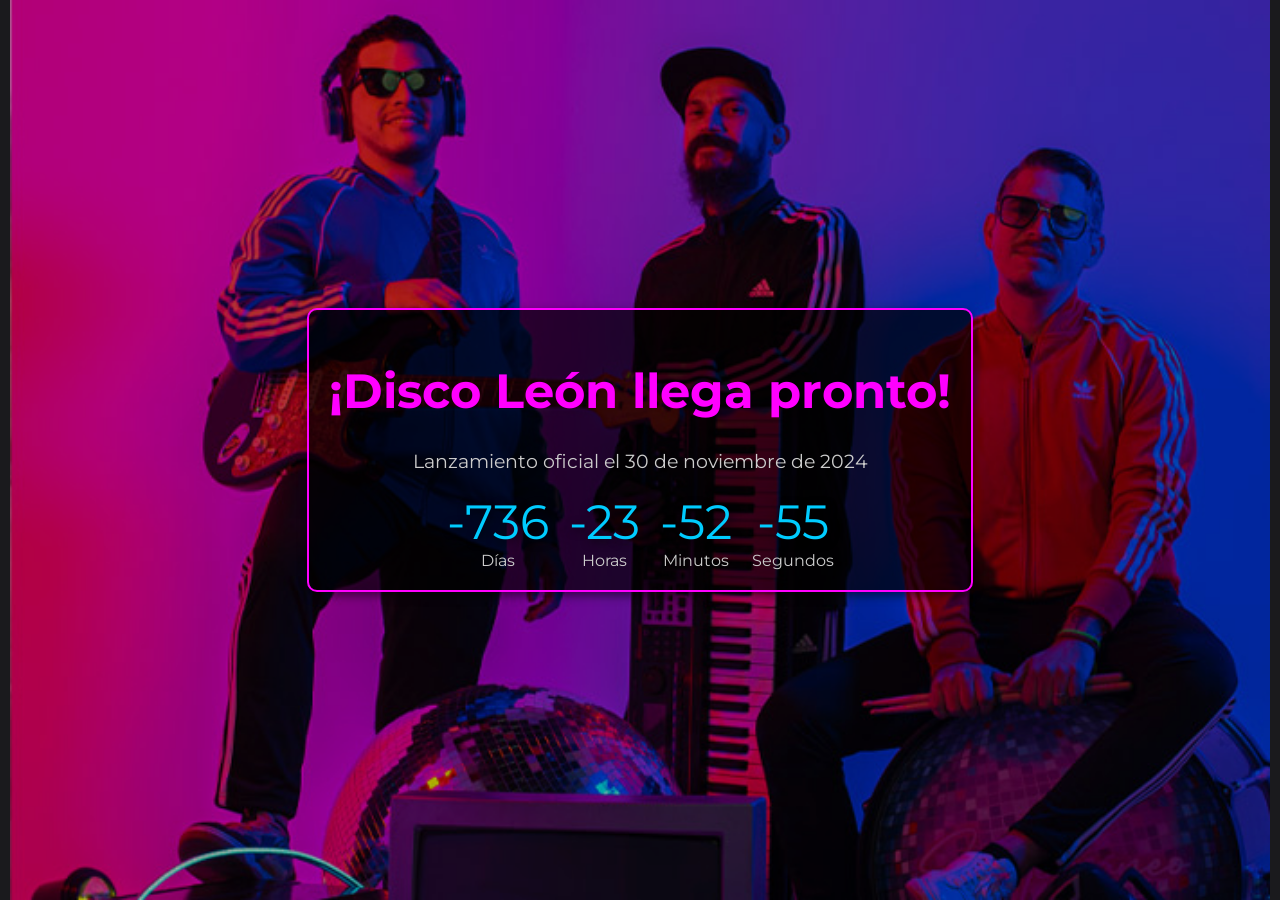
==== index.html @ 1c1200a1 "Add files via upload" ====
<!DOCTYPE html>
<html lang="es">
<head>
    <meta charset="UTF-8">
    <meta http-equiv="X-UA-Compatible" content="IE=edge">
    <meta name="viewport" content="width=device-width, initial-scale=1.0">
    <title>Subterráneo - Disco León</title>
    <!-- Incluir la fuente Montserrat desde Google Fonts -->
    <link href="https://fonts.googleapis.com/css2?family=Montserrat:wght@400;700&display=swap" rel="stylesheet">
    <link rel="stylesheet" href="styles.css">
    <!-- Enlace del ícono -->
    <link rel="icon" href="icono.png" type="image/png">
    
    <!-- Open Graph Meta Tags para Social Cards -->
    <meta property="og:title" content="Subterráneo - Disco León">
    <meta property="og:description" content="¡Disco León llega pronto! Lanzamiento oficial el 30 de noviembre de 2024.">
    <meta property="og:image" content="subte-1.jpg">
    <meta property="og:url" content="https://subterraneomusic.com">
    <meta property="og:type" content="website">
    <meta property="og:locale" content="es_ES">

    <!-- Twitter Card Meta Tags -->
    <meta name="twitter:card" content="summary_large_image">
    <meta name="twitter:title" content="Subterráneo - Disco León">
    <meta name="twitter:description" content="¡Disco León llega pronto! Lanzamiento oficial el 30 de noviembre de 2024.">
    <meta name="twitter:image" content="subte-1.jpg">

<!-- Google tag (gtag.js) -->
<script async src="https://www.googletagmanager.com/gtag/js?id=G-4E923NB3HQ"></script>
<script>
  window.dataLayer = window.dataLayer || [];
  function gtag(){dataLayer.push(arguments);}
  gtag('js', new Date());

  gtag('config', 'G-4E923NB3HQ');
</script>
</head>
<body>

    <!-- Contenedor principal con imagen de fondo -->
    <div class="countdown-container">
        <h1 class="title">¡Disco León llega pronto!</h1>
        <p class="subtitle">Lanzamiento oficial el 30 de noviembre de 2024</p>
        <div id="countdown" class="countdown">
            <div class="time">
                <span id="days" class="number">00</span>
                <span class="label">Días</span>
            </div>
            <div class="time">
                <span id="hours" class="number">00</span>
                <span class="label">Horas</span>
            </div>
            <div class="time">
                <span id="minutes" class="number">00</span>
                <span class="label">Minutos</span>
            </div>
            <div class="time">
                <span id="seconds" class="number">00</span>
                <span class="label">Segundos</span>
            </div>
        </div>
    </div>

    <script>
        // Script para la cuenta regresiva
        const countdown = () => {
            const countDate = new Date('November 30, 2024 00:00:00').getTime();
            const now = new Date().getTime();
            const gap = countDate - now;

            const second = 1000;
            const minute = second * 60;
            const hour = minute * 60;
            const day = hour * 24;

            const textDay = Math.floor(gap / day);
            const textHour = Math.floor((gap % day) / hour);
            const textMinute = Math.floor((gap % hour) / minute);
            const textSecond = Math.floor((gap % minute) / second);

            document.getElementById('days').innerText = textDay;
            document.getElementById('hours').innerText = textHour;
            document.getElementById('minutes').innerText = textMinute;
            document.getElementById('seconds').innerText = textSecond;
        };

        setInterval(countdown, 1000);
    </script>
</body>
</html>
---- styles.css ----
body {
    font-family: 'Montserrat', sans-serif;
    margin: 0;
    padding: 0;
    display: flex;
    justify-content: center;
    align-items: center;
    height: 100vh;
    background-color: #1a1a1d;
    color: #ffffff;
    text-align: center;
}

.countdown-container {
    padding: 20px;
    border: 2px solid #ff00ff;
    border-radius: 10px;
    background: rgba(0, 0, 0, 0.7);
    box-shadow: 0 4px 10px rgba(0, 0, 0, 0.5);
    display: flex;
    flex-direction: column;
    align-items: center;
    position: relative;
    z-index: 1;
}

/* Ajuste de la imagen de fondo */
body::before {
    content: '';
    position: absolute;
    top: 0;
    left: 0;
    width: 100%;
    height: 100%;
    background: url('subte-1.jpg') no-repeat center top;
    background-size: contain;
    z-index: -1;
    filter: brightness(0.7);
}

.title {
    font-size: 3rem;
    color: #ff00ff;
    margin-bottom: 10px;
}

.subtitle {
    font-size: 1.2rem;
    margin-bottom: 20px;
    color: #cccccc;
}

.countdown {
    display: flex;
    gap: 20px;
    justify-content: center;
}

.time {
    display: flex;
    flex-direction: column;
    align-items: center;
}

.number {
    font-size: 3rem;
    color: #00ccff;
    text-shadow: 2px 2px 10px rgba(0, 0, 0, 0.7);
}

.label {
    font-size: 1rem;
    color: #cccccc;
}

/* Estilos del formulario de suscripción */
.subscription-form {
    margin-top: 30px;
    text-align: center;
}

.subscription-title {
    font-size: 1.8rem;
    color: #ff00ff;
    margin-bottom: 10px;
}

.subscription-text {
    font-size: 1rem;
    color: #cccccc;
    margin-bottom: 15px;
}

.form {
    display: flex;
    flex-direction: column;
    align-items: center;
}

.input-email {
    padding: 10px 15px;
    width: 300px;
    border: 2px solid #00ccff;
    border-radius: 5px;
    margin-bottom: 10px;
    outline: none;
    font-size: 1rem;
    color: #1a1a1d;
}

.btn-subscribe {
    padding: 10px 20px;
    background-color: #ff00ff;
    border: none;
    border-radius: 5px;
    color: #ffffff;
    font-weight: bold;
    font-size: 1rem;
    cursor: pointer;
    transition: background-color 0.3s;
}

.btn-subscribe:hover {
    background-color: #e600e6;
}
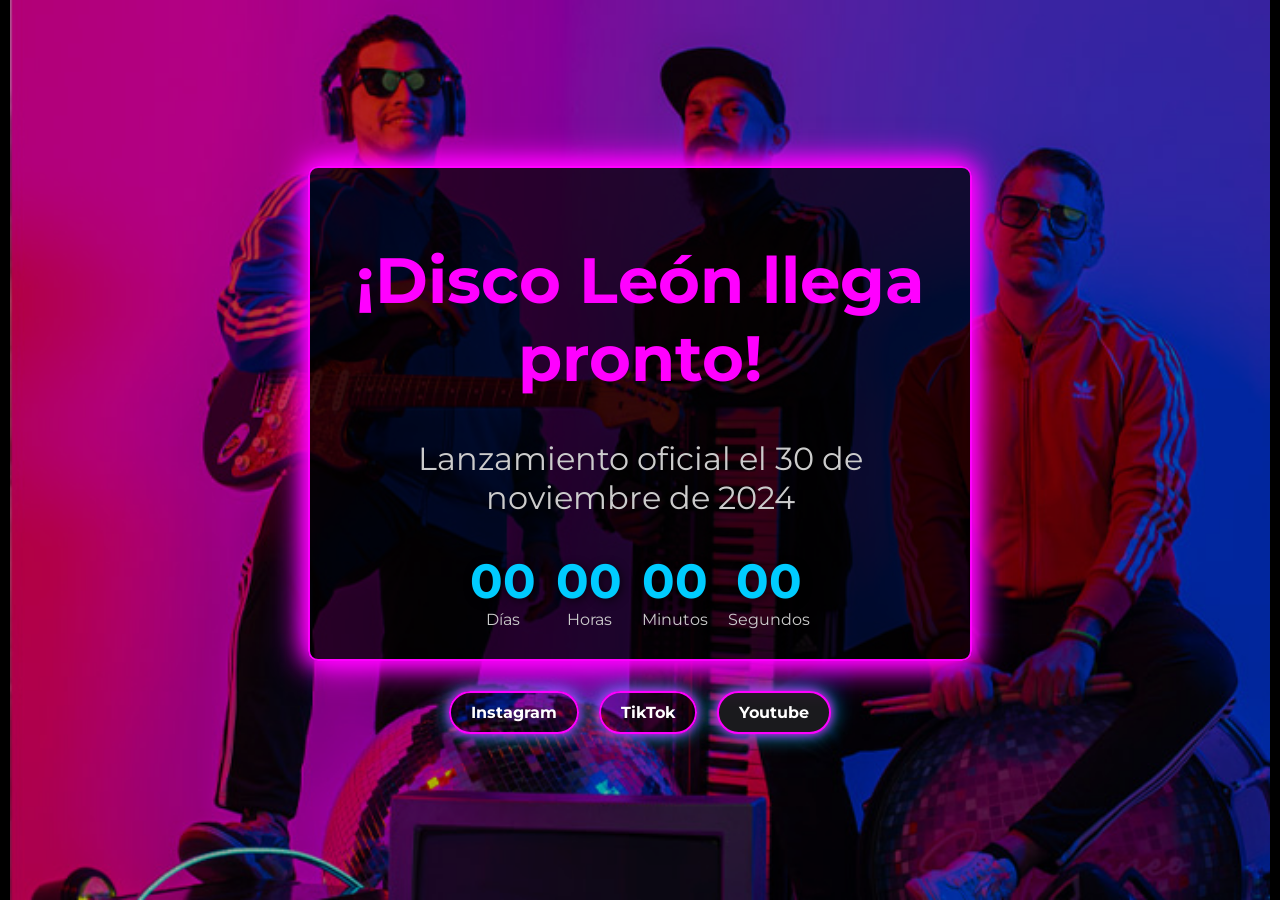
==== commit 2810d68e: "Add files via upload" ====
--- a/index.html
+++ b/index.html
@@ -25,19 +25,111 @@
     <meta name="twitter:description" content="¡Disco León llega pronto! Lanzamiento oficial el 30 de noviembre de 2024.">
     <meta name="twitter:image" content="subte-1.jpg">
 
-<!-- Google tag (gtag.js) -->
-<script async src="https://www.googletagmanager.com/gtag/js?id=G-4E923NB3HQ"></script>
-<script>
-  window.dataLayer = window.dataLayer || [];
-  function gtag(){dataLayer.push(arguments);}
-  gtag('js', new Date());
-
-  gtag('config', 'G-4E923NB3HQ');
-</script>
+    <!-- Google tag (gtag.js) -->
+    <script async src="https://www.googletagmanager.com/gtag/js?id=G-4E923NB3HQ"></script>
+    <script>
+      window.dataLayer = window.dataLayer || [];
+      function gtag(){dataLayer.push(arguments);}
+      gtag('js', new Date());
+
+      gtag('config', 'G-4E923NB3HQ');
+    </script>
+
+    <style>
+        /* Estilos generales */
+        body {
+            font-family: 'Montserrat', sans-serif;
+            margin: 0;
+            padding: 0;
+            display: flex;
+            flex-direction: column;
+            justify-content: center;
+            align-items: center;
+            height: 100vh;
+            background-color: #000;
+            color: white;
+            text-align: center;
+        }
+
+        /* Contenedor principal con animación de neón sin borde */
+        .countdown-container {
+            padding: 30px;
+            box-shadow: 0 0 20px #ff00ff, 0 0 30px #ff00ff, 0 0 40px #ff00ff;
+            transition: box-shadow 1s ease-in-out;
+            max-width: 600px; /* Máximo ancho para evitar estiramiento */
+            margin: 0 auto; /* Centramos horizontalmente */
+        }
+
+        .countdown-container:hover {
+            box-shadow: 0 0 40px #00ccff, 0 0 60px #00ccff, 0 0 80px #00ccff;
+        }
+
+        /* Estilos para la cuenta regresiva */
+        .countdown {
+            display: flex;
+            justify-content: center;
+            gap: 20px; /* Espacio entre los bloques de tiempo */
+            flex-wrap: wrap; /* Acomodar en múltiples líneas si es necesario */
+            margin-top: 20px;
+        }
+
+        .time {
+            text-align: center;
+        }
+
+        .number {
+            font-size: 48px;
+            font-weight: bold;
+            display: block;
+        }
+
+        .label {
+            font-size: 16px;
+        }
+
+        /* Botones de redes sociales */
+        .social-buttons {
+            display: flex;
+            justify-content: center;
+            margin-top: 30px;
+            gap: 20px; /* Espacio entre botones */
+        }
+
+        .social-btn {
+            padding: 10px 20px;
+            text-decoration: none;
+            color: white;
+            font-weight: bold;
+            border: 2px solid #ff00ff;
+            border-radius: 50px;
+            transition: all 0.3s ease;
+        }
+
+        .social-btn:hover {
+            background-color: #ff00ff;
+            color: #000;
+        }
+
+        .instagram, .tiktok {
+            background-color: transparent;
+        }
+
+        /* Responsividad para móviles */
+        @media (max-width: 768px) {
+            .countdown-container {
+                width: 80%;
+                max-width: 400px; /* Ajuste para móviles */
+            }
+
+            .social-buttons {
+                flex-direction: column;
+            }
+        }
+    </style>
 </head>
 <body>
 
-    <!-- Contenedor principal con imagen de fondo -->
+    <!-- Contenedor principal con animación de neón sin borde -->
     <div class="countdown-container">
         <h1 class="title">¡Disco León llega pronto!</h1>
         <p class="subtitle">Lanzamiento oficial el 30 de noviembre de 2024</p>
@@ -59,6 +151,13 @@
                 <span class="label">Segundos</span>
             </div>
         </div>
+    </div>
+
+    <!-- Botones de redes sociales -->
+    <div class="social-buttons">
+        <a href="https://www.instagram.com/subterraneoni/" target="_blank" class="social-btn instagram">Instagram</a>
+        <a href="https://www.tiktok.com/@subterraneoni"target=":_blank" class="social-btn tiktok">TikTok</a>
+        <a href="https://www.youtube.com/@subterraneonicaragua"target=":_blank" class="social-btn youtube">Youtube</a>
     </div>
 
     <script>
@@ -85,6 +184,19 @@
         };
 
         setInterval(countdown, 1000);
+
+        // Script para animación neón (solo sombra)
+        const neonEffect = document.querySelector('.countdown-container');
+        const neonColors = ['#ff00ff', '#00ccff'];
+        let currentColor = 0;
+
+        const animateNeon = () => {
+            neonEffect.style.boxShadow = `0 0 20px ${neonColors[currentColor]}, 0 0 30px ${neonColors[currentColor]}, 0 0 40px ${neonColors[currentColor]}`;
+            currentColor = (currentColor + 1) % neonColors.length;
+        };
+
+        setInterval(animateNeon, 2000); // Cambiar cada 2 segundos
     </script>
+
 </body>
-</html>
+</html>
--- a/styles.css
+++ b/styles.css
@@ -1,3 +1,4 @@
+/* Estilos generales */
 body {
     font-family: 'Montserrat', sans-serif;
     margin: 0;
@@ -9,6 +10,20 @@
     background-color: #1a1a1d;
     color: #ffffff;
     text-align: center;
+    position: relative; /* Para el fondo de la imagen */
+}
+
+body::before {
+    content: '';
+    position: absolute;
+    top: 0;
+    left: 0;
+    width: 100%;
+    height: 100%;
+    background: url('subte-1.jpg') no-repeat center top;
+    background-size: contain;
+    z-index: -1;
+    filter: brightness(0.7);
 }
 
 .countdown-container {
@@ -22,37 +37,26 @@
     align-items: center;
     position: relative;
     z-index: 1;
-}
-
-/* Ajuste de la imagen de fondo */
-body::before {
-    content: '';
-    position: absolute;
-    top: 0;
-    left: 0;
-    width: 100%;
-    height: 100%;
-    background: url('subte-1.jpg') no-repeat center top;
-    background-size: contain;
-    z-index: -1;
-    filter: brightness(0.7);
+    width: 95vw; /* Ajustado para aprovechar el espacio */
+    max-width: 375px; /* Específico para esa resolución */
+    animation: neon-flicker 2s infinite alternate; /* Añadido animación de neón */
 }
 
 .title {
-    font-size: 3rem;
+    font-size: 4rem; /* Ajuste estándar para el tamaño del texto */
     color: #ff00ff;
     margin-bottom: 10px;
 }
 
 .subtitle {
-    font-size: 1.2rem;
-    margin-bottom: 20px;
+    font-size: 2rem;
+    margin-bottom: 15px;
     color: #cccccc;
 }
 
 .countdown {
     display: flex;
-    gap: 20px;
+    gap: 15px;
     justify-content: center;
 }
 
@@ -63,63 +67,107 @@
 }
 
 .number {
-    font-size: 3rem;
+    font-size: 3rem; /* Tamaño estándar para el texto */
     color: #00ccff;
     text-shadow: 2px 2px 10px rgba(0, 0, 0, 0.7);
 }
 
 .label {
-    font-size: 1rem;
+    font-size: 1.5rem;
     color: #cccccc;
 }
 
-/* Estilos del formulario de suscripción */
-.subscription-form {
-    margin-top: 30px;
-    text-align: center;
+/* Efecto neón */
+@keyframes neon-flicker {
+    0%, 100% {
+        box-shadow: 0 0 10px #ff00ff, 0 0 20px #00ccff, 0 0 30px #ff00ff;
+    }
+    100% {
+        box-shadow: 0 0 5px #ff00ff, 0 0 10px #00ccff;
+    }
 }
 
-.subscription-title {
-    font-size: 1.8rem;
-    color: #ff00ff;
-    margin-bottom: 10px;
+/* Estilos de los botones de redes sociales */
+.social-container {
+    margin-top: 25px;
+    display: flex;
+    justify-content: center;
+    gap: 10px;
 }
 
-.subscription-text {
-    font-size: 1rem;
-    color: #cccccc;
-    margin-bottom: 15px;
+.social-btn {
+    padding: 8px;
+    border-radius: 50%;
+    background-color: #1a1a1d;
+    border: 2px solid #ff00ff;
+    box-shadow: 0 0 10px #ff00ff, 0 0 20px #00ccff;
+    transition: all 0.3s ease;
 }
 
-.form {
-    display: flex;
-    flex-direction: column;
-    align-items: center;
+.social-btn img {
+    width: 30px;
+    height: 30px;
 }
 
-.input-email {
-    padding: 10px 15px;
-    width: 300px;
-    border: 2px solid #00ccff;
-    border-radius: 5px;
-    margin-bottom: 10px;
-    outline: none;
-    font-size: 1rem;
-    color: #1a1a1d;
+.social-btn:hover {
+    background-color: #ff00ff;
+    box-shadow: 0 0 15px #ff00ff, 0 0 30px #00ccff;
 }
 
-.btn-subscribe {
-    padding: 10px 20px;
-    background-color: #ff00ff;
-    border: none;
-    border-radius: 5px;
-    color: #ffffff;
-    font-weight: bold;
-    font-size: 1rem;
-    cursor: pointer;
-    transition: background-color 0.3s;
+/* Ajustes para dispositivos móviles */
+@media (max-width: 450px) {
+    .title {
+        font-size: 1.5rem; /* Ajustado más pequeño */
+    }
+
+    .subtitle {
+        font-size: 1.5rem;
+    }
+
+    .number {
+        font-size: 2rem; /* Ajustado más pequeño */
+    }
+
+    .label {
+        font-size: 1rem;
+    }
+
+    .social-btn img {
+        width: 25px;
+        height: 25px;
+    }
+
+    .countdown-container {
+        padding: 15px;
+        width: 90vw; /* Ajuste para pantallas más pequeñas */
+    }
 }
 
-.btn-subscribe:hover {
-    background-color: #e600e6;
-}
+/* Ajustes para pantallas más pequeñas (iPhone SE y similares) */
+@media (max-width: 375px) {
+    .title {
+        font-size: 1.8rem; /* Ajuste aún más pequeño */
+    }
+
+    .subtitle {
+        font-size: 1.2rem;
+    }
+
+    .number {
+        font-size: 1.5rem; /* Ajuste aún más pequeño */
+    }
+
+    .label {
+        font-size: 0.9rem;
+    }
+
+    .social-btn img {
+        width: 20px;
+        height: 20px;
+    }
+
+    .countdown-container {
+        padding: 10px;
+        width: 85vw; /* Ajuste para pantallas muy pequeñas */
+    }
+}
